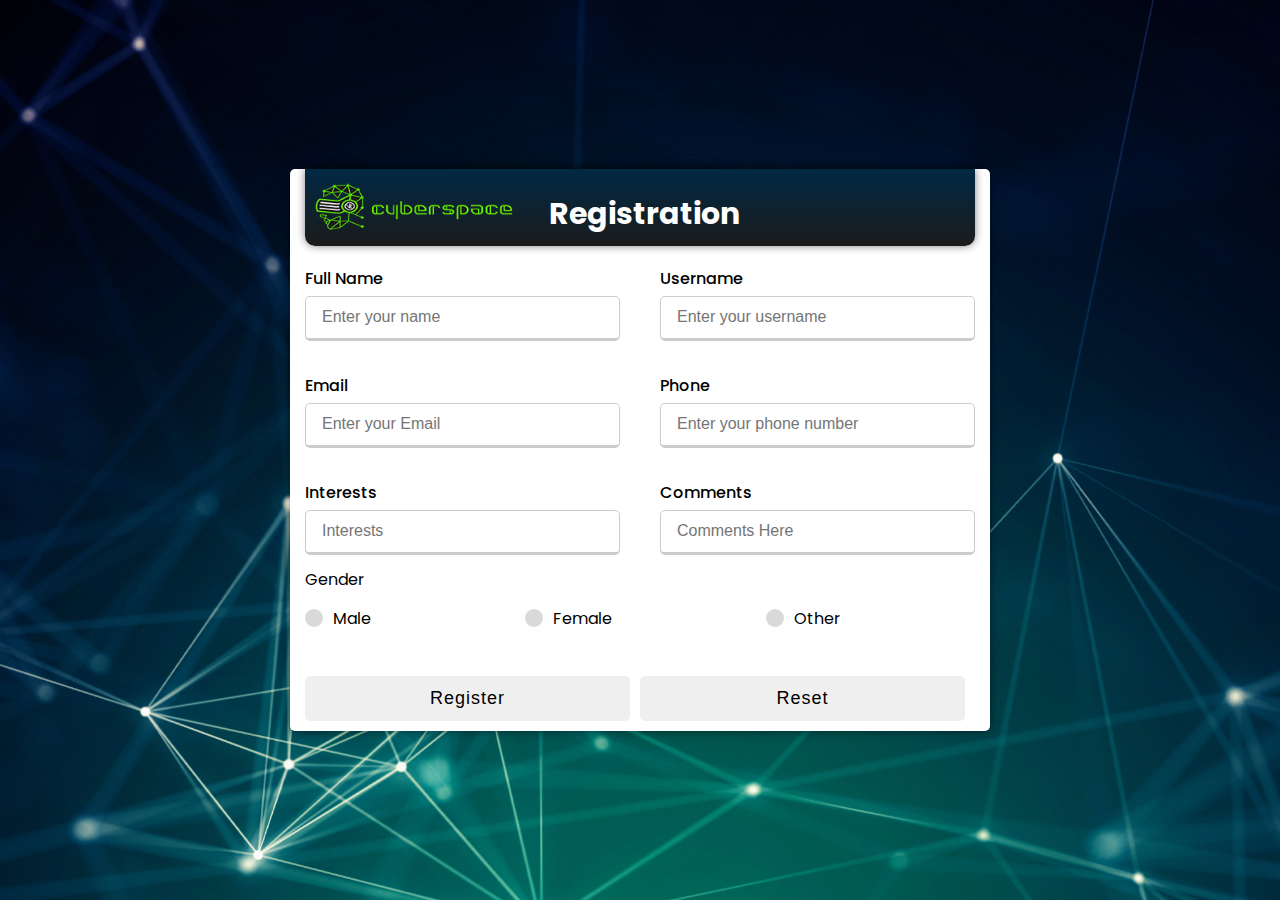
==== php/RegistrationForm.html @ b86380cd "Corporate Website" ====
<!DOCTYPE html>
<html lang="en">
<head>
    <meta charset="UTF-8">
    <meta http-equiv="X-UA-Compatible" content="IE=edge">
    <link href="https://fonts.googleapis.com/css2?family=Poppins:wght@400;600&display=swap" rel="stylesheet">
    <meta name="viewport" content="width=device-width, initial-scale=1.0">
    <link rel="stylesheet" type="text/css" href="../css/style.css">
    <title>Registration</title>
</head>
<body class="form">

        <div class="container" >

            <div class="title"><img src="../images/logo.png"> <span>Registration</span></div>

            <form action="form.php" method="POST">

                <div class="user-details">
                    <div class="input-box">
                        <span class="details">Full Name</span>
                        <input type="text" name="fullname" placeholder="Enter your name" required>
                    </div>
                    <div class="input-box">
                        <span class="details">Username</span>
                        <input type="text" name="username" placeholder="Enter your username" required>
                    </div>
                    <div class="input-box">
                        <span class="details">Email</span>
                        <input type="email" name="email" placeholder="Enter your Email" required>
                    </div>
                    <div class="input-box">
                        <span class="details">Phone</span>
                        <input type="number" name="phone" placeholder="Enter your phone number" required> 
                    </div>
                    <div class="input-box">
                        <span class="details">Interests</span>
                        <input type="text" name="interests" placeholder="Interests" required>
                    </div>
                    <div class="input-box">
                        <label class="details">Comments</label>
                        <input type="text" name="Comments" placeholder="Comments Here" required>
                    </div>
                   
                </div>

                <div class="gender-details">
                    <input type="radio" name="gender" id="dot-1" value="Male">
                    <input type="radio" name="gender" id="dot-2" value="Female">
                    <input type="radio" name="gender" id="dot-3" value="Other">
                    <span class="gender"-title>Gender</span>
                    <div class="category">
                        <label for="dot-1">
                            <span class="dot one"></span>
                            <span class="gender">Male</span>
                        </label>
                        <label for="dot-2">
                            <span class="dot two"></span>
                            <span class="gender">Female</span>
                        </label>
                        <label for="dot-3">
                            <span class="dot three"></span>
                            <span class="gender">Other</span>
                        </lable>
                    </div>
                </div>
                <div class="button">
                    <input type="submit" value="Register" name="reg">
                    <input type="reset" value="Reset">

                </div>
            </form>

        </div>

   
</body>
</html>
---- css/style.css ----
@import 'utility.css';
:root{
    --primary:#3DCFD3;
    --dark:#161616;
    --pure:#FFFFFF;
    --ternary:#898989;
    --light:#F2F2F2;
    --secondary:#070606;

}
html{
    scroll-behavior: smooth;
}
body{
    font-family: 'Poppins',sans-serif;

}
*{
    padding: 0;
    margin: 0;
    box-sizing: border-box;
    
}
header{
    background: var(--dark);
    clip-path: polygon(0 0,100% 0, 100% 100%,70% 90%,0 100%);

}
.container{
    max-width: 1152px;
    padding: 0 15px;
    margin: 0 auto;
}
header nav .left .imgs{

    margin: 100 80;
}
header nav .left a{
    color: var(--pure);
    text-decoration: none;
    margin-right: 2rem;
    text-transform: uppercase;
    transition: all .3s ease;
}
#particles-js{
    position:fixed;
}
header nav .left a:hover{
    color: #77ff00;
}
header nav{
    padding: 2rem 0;
}
header nav .logo{
    margin-right: 3rem;
}

.hero .left img{
    width: 450px;
    margin:100px 100px 100px 0;
    
}
.hero .right{
    color: var(--pure);

}
.hero .right h6 img{

    width: 200px;
    margin-bottom: -20px;
    margin-left: 5px;

}
.hero .right h1{
    font-size: 4rem;
    font-weight: 100;
    line-height: 1.2;
    margin-bottom: 2rem;
}
.hero .right h1 span{
    color: var(--primary);
}
.hero .right p{
    line-height: 1.9;
    margin-bottom: 2rem;
}
.hero .right{
    margin-top: -7rem;
}

section{
    padding: 6rem 0;
}
section.about{
    padding-bottom: 14rem;

}
section.about .section-heading{
    color: var(--dark);
}
section.about .card-wrapper{
    display: grid;
    grid-template-columns: repeat(3,1fr);
    grid-gap: 3rem;

}
.fbtn{
    position:fixed;
	width:50px;
	height:50px;
	bottom:40px;
	right:40px;
	background-color:var(--primary);
	color:#FFF;
	border-radius:50px;
	padding: 17px;
	box-shadow: 0px 0px 5px #999;
}

section.about .card-wrapper .card{
    background: var(--pure);
    box-shadow: 0px 0px 15px var(--dark);
}
section.about .card-wrapper .card .img-wrapper img{
    width: 100%;
    height: 100%;
    object-fit: cover;
    position: relative;
    clip-path: polygon(0 0,100% 0, 100% 100%,0% 80%,0 100%);
}
section.about .card-wrapper .card h1{
    font-size: 4.5rem;
    font-weight: 600;
    transform: rotate(15deg);
    margin-top: -18%;
    color: darkturquoise;
    padding-left: 10px;
    text-shadow: 1px 1px 2px rgba(0, 0,0, .5);
}

section.about .card-wrapper .card a{
    color: var(--secondary);
    text-decoration: none;
}
section.about .card-wrapper .card span{
    color: var(--ternary);
    font-size: 0.8rem;
}
section.about .card-wrapper .card p{
    font-family: 'Lato',sans-serif;
    color: var(--ternary);
    margin-top: 1rem;
    margin-bottom: 1rem;

}
section.about .card-wrapper .card a.read-more{
    font-size: 0.8rem;
}

section.about .card-wrapper .card .card-content a:hover{
    color: var(--primary);
}


.section-heading{
    color: var(--secondary);
    text-align: center;
    margin-bottom: 1rem;
    line-height: 0.5;
}
.section-heading + p{
    color: var(--ternary);
    text-align: center;
    font-family: 'Lato',sans-serif;
    margin-bottom: 8rem;
}
.section-heading span{
    color: var(--primary);
}
section.services{
    background: var(--light);
}

section.services .card-wrapper{
    display: grid;
    grid-template-columns: repeat(3,1fr);
    grid-column-gap: 2rem;
    grid-row-gap: 6rem;
}
section.services .card-wrapper .card{
    background: var(--pure);
    padding: 3rem 2rem;
    position: relative;
    padding-top: 5rem;
    text-align: center;
    transition: all .3s ease;


}
section.services .card-wrapper .card img{
    height: 5rem;
    background-color: var(--primary);
    position: absolute;
    top: -2.7rem;
    left: 50%;
    transform: translateX(-50%);
    padding: 0.8rem;
}
section.services .card-wrapper .card h2{
    font-weight: 600;
    font-size: 1.2rem;
    margin-bottom: 0.5rem;
}

section.services .card-wrapper .card p{
    font-family: 'Lato',sans-serif;
    line-height: 1.6rem;
    color: var(--ternary);
}
section.services .card-wrapper .card:hover{
    background: var(--dark);

}
section.services .card-wrapper .card:hover h2,section.services .card-wrapper .card:hover p{
    color: var(--pure);
}

section.freelancer{
    text-align: center;
    background: linear-gradient(rgba(0,0,0,0.7),rgba(0,0,0,0.7)),url(../images/camera.png);
    color: var(--pure);
    clip-path: polygon(0 0,100% 0, 100% 100%,67% 80%,0 100%);
    padding-bottom: 14rem;
}
section.freelancer h1{
font-size: 2rem;
margin-bottom: 01.2rem;
}
section.freelancer p{
    margin-bottom: 2rem;
    font-family: 'Lato',sans-serif;
}


section.reviews .slider .slide img{
    width: 100px;
    height: 100px;
    border-radius: 50%;
    object-fit: cover;
    margin-bottom: 2rem;

}
section.reviews .slider .slide{
    text-align: center;
    display: flex;
    align-items: center;
    flex-direction: column;
    padding: 0 10rem;
}
section.reviews .slider .slide p{

    font-family: 'Lato',sans-serif;
    color: var(--ternary);
    margin-bottom: 1rem;
}

section.reviews .slider .slide span{
    font-size: 0.8rem;
}
section.reviews .slider-dots .dots{
    list-style-type: none;
    display: flex!important;
    justify-content: center;
}
section.reviews .slider-dots{
    margin-top: 3rem;
}
section.reviews .slider-dots button{
    font-size: 0;
    width: 8px;
    height: 5px;
    margin-right: 0.3rem;
    outline: none;
    border: none;
    background: var(--ternary);
    border-radius: 50px;
    cursor: pointer;
}
section.reviews .dots li.slick-active button{
    background-color: var(--primary);
    width: 20px;
}

section.work{
    background: var(--light);
}
section.work .card-wrapper{
    display: grid;
    grid-template-columns: repeat(3,1fr);
    grid-gap: 2rem;
}

section.work .card-wrapper .card{
    position: relative;
    height: 250px;
}
section.work .card-wrapper .card .overlay{
    position: absolute;
    top: 0;
    left: 0;
    width: 100%;
    height: 100%;
    background: rgba(61, 207, 211,0.7);
    display: flex;
    justify-content: center;
    align-items: center;
    flex-direction: column;
    color: var(--light);
    opacity: 0;
    transition: all .3s ease;

}

section.work .card-wrapper .card .overlay a{
    color: var(--secondary);
    text-decoration: none;

}
section.work .card-wrapper .card img{
    height: 100%;
    width: 100%;
}
section.work .card-wrapper .card:hover .overlay{
    opacity: 100%;
}

section.blog{
    background: var(--dark);
    clip-path: polygon(0 0,100% 0, 100% 100%,70% 90%,0 100%);
    padding-bottom: 14rem;

}
section.blog .section-heading{
    color: var(--pure);
}
section.blog .card-wrapper{
    display: grid;
    grid-template-columns: repeat(3,1fr);
    grid-gap: 3rem;

}
section.blog .card-wrapper .card{
    background: var(--pure);
}
section.blog .card-wrapper .card .img-wrapper img{
    width: 100%;
    height: 100%;
    object-fit: cover;
}
section.blog .card-wrapper .card .card-content{
    padding: 1rem;
    padding-right: 2rem;
    padding-left: 2rem;

}

section.blog .card-wrapper .card h1{
    font-size: 1rem;
    font-weight: 600;
}
section.blog .card-wrapper .card a{
    color: var(--secondary);
    text-decoration: none;
}
section.blog .card-wrapper .card span{
    color: var(--ternary);
    font-size: 0.8rem;
}
section.blog .card-wrapper .card p{
    font-family: 'Lato',sans-serif;
    color: var(--ternary);
    margin-top: 1rem;
    margin-bottom: 1rem;

}
section.blog .card-wrapper .card a.read-more{
    font-size: 0.8rem;
}

section.blog .card-wrapper .card .card-content a:hover{
    color: var(--primary);
}

section.contact .card-wrapper{
    display: grid;
    grid-gap: 3rem;
    grid-template-columns: repeat(3,1fr);
    
}
section.contact .card-wrapper .card{
    text-align: center;
}
section.contact .card-wrapper .card img{
    margin-bottom: 3rem;
}
section.contact .card-wrapper .card h1{
    font-weight: 400;
    font-family: 'Poppins',sans-serif;
    margin-bottom: 1rem;
}
section.contact .card-wrapper .card h6{
    color: var(--ternary);
    font-weight: 400;
    margin-bottom: 2rem;
}


section.contact .input-wrap{
    display: grid;
    grid-template-columns: repeat(2,1fr);
    grid-gap: 2rem;
    margin-bottom: 2rem;
    

}
section.contact .input-wrap-2{
    display: flex;
    flex-direction: column;
}
section.contact .input-wrap-2 input{
    margin-bottom: 2rem;
    border: 1px solid var(--primary);
    font-size: 0.9rem;
    
}
section.contact input{
    padding: 0.5rem ;
    border: 1px solid var(--primary);
    font-size: 0.9rem;
    border-radius: 5px;
}
section.contact .input-wrap-2 textarea{
    padding: 0.5rem;
    font-size: 1.1rem;
    border: 1px solid var(--primary);
    border-radius: 5px;
}
section.contact .input-wrap-2 textarea:focus,section.contact input:focus{
    outline: none;
}
section.contact .btn-wrapper{
    text-align: center;
    margin-top: 2rem;
}
footer{
    background: var(--dark);
    text-align: center;
    padding: 3rem 0;
}

footer .footer-logo{
    margin-bottom: 3rem;

}
footer .footer-socials a img{
    height: 35px;
    border-radius: 40%;
    padding: 8px;
    background-color: var(--pure);
}
footer .footer-socials a{
    margin-right: 1rem;
}
footer .copyright{
    color: var(--ternary);
    margin-top: 2rem;
}
#particles-js{
    position: relative;
    z-index: 1;
}




/* registration_form */


body.form{
    display: flex;
    height: 100vh;
    justify-content: center;
    align-items: center;
    background-image: url("../images/background.jpg");
 
}
    


body.form .container{
    max-width: 700px;
    width: 100%;
    background: #fff;
    border-radius: 5px;
    box-shadow: 0px 0px 10px rgba(0,0,0,0.5);
}


body.form .container .title{
    font-size: 25px;
    font-weight: 500;
    position: relative;
    background: linear-gradient(0deg, rgba(2,0,36,1) 0%, rgba(27,27,27,1) 0%, rgba(1,41,68,1) 100%);
    border-radius: 0  0 10px 10px;
    box-shadow: 0 0 8px rgba(0, 0,0, .5);
    padding: 10px 0 0 10px;
    color: var(--pure);
    position: relative;
}
body.form .container .title span{
    position: absolute;
    top: 22px;
    right: 35%;
    font-weight: 700;
    font-size: 30px;
}
body.form .container .title img{
    width: 30%;
}

body.form form .user-details{

    display: flex;
    flex-wrap: wrap;
    justify-content: space-between;

}

form .user-details .input-box{
    margin: 20px 0 12px 0;
    width: calc(100% / 2 - 20px);
}
.user-details .input-box .details{
    display: block;
    font-weight: 500;
    margin-bottom: 5px;
}
.user-details .input-box input{
    height: 45px;
    width: 100%;
    outline: none;
    border-radius: 5px;
    border: 1px solid #ccc;
    padding-left: 16px;
    font-size: 16px;
    border-bottom-width:3px;
    transition: all .3s ease;
}
.user-details .input-box input:focus{
    border-color: #9b59b6;
    

}
form .gender-details .gender-title{
    font-size: 20px;
    font-weight: 500;
}
form .gender-details .category{
    display: flex;
    width: 80%;
    margin: 14px 0;
    justify-content: space-between;

}
.gender-details .category label{
display: flex;
align-items: center;
}
.gender-details .category .dot{
    height: 18px;
    width: 18px;
    background: #d9d9d9;
    border-radius: 50%;
    margin-right: 10px;
    border:5px solid transparent;
}

#dot-1:checked ~ .category label .one,
#dot-2:checked ~ .category label .two,
#dot-3:checked ~ .category label .three{

    border-color: #d9d9d9;
    background: #9b59b6;
}
form input[type="radio"]{
    display: none;
}

form .button{
    height: 45px;
    margin: 45px 0;
    margin-bottom: 10px;
    display: flex;
    
}
form .button input{
    width: 100%;
    margin-right: 10px;
    height: 100%;
    outline: none;
    color: black;
    border: none;
    background-color: none;
    font-size: 18px;
    letter-spacing: 1px;
    font-weight: 500;
    border-radius: 5px;
    transition: all .3s ease;
    
    
}

form .button input:hover{
    background-color: orange;
    box-shadow: 0 0 8px rgba(0, 0,0, .5);
}
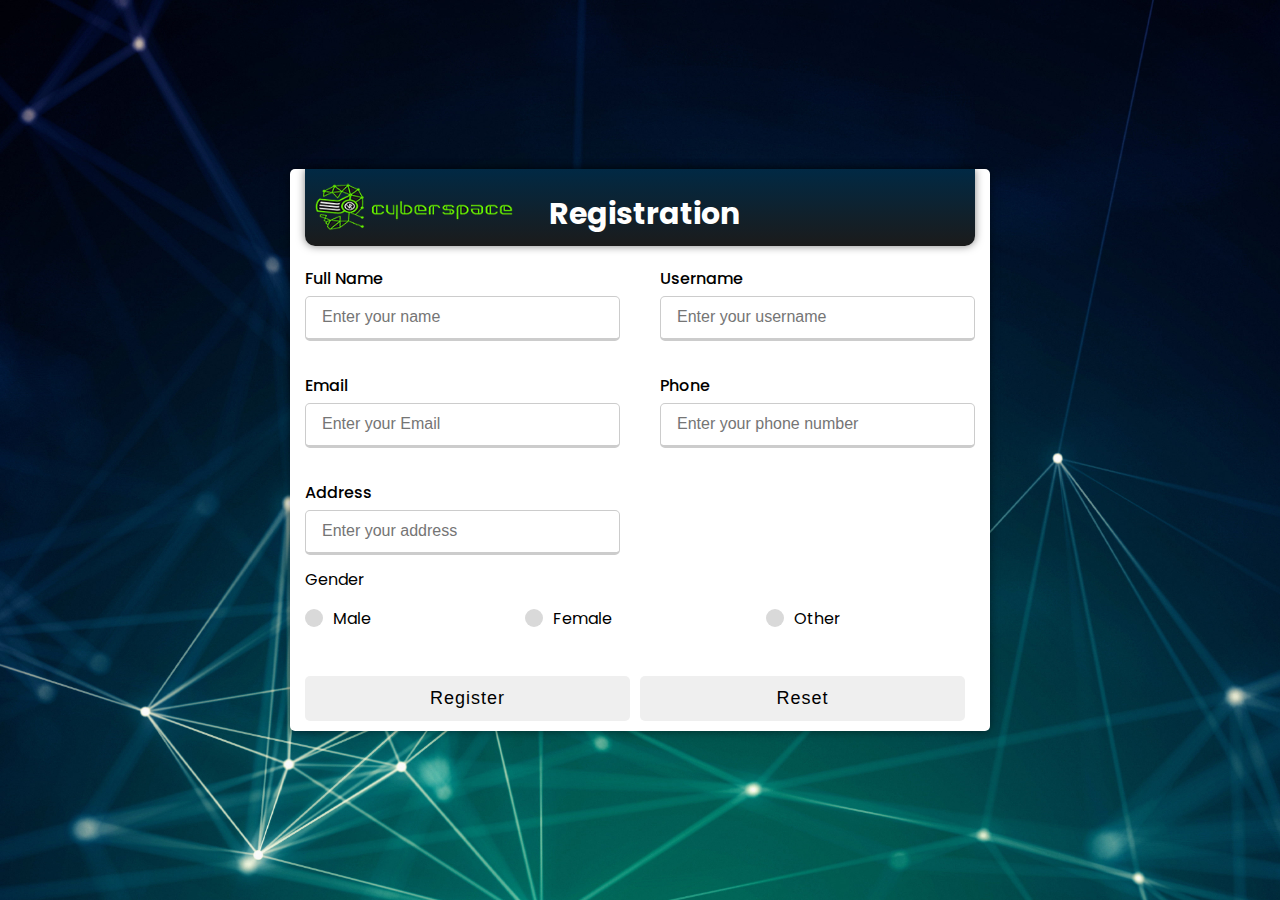
==== commit a064c8ae: "Form Update" ====
--- a/php/RegistrationForm.html
+++ b/php/RegistrationForm.html
@@ -33,13 +33,10 @@
                         <span class="details">Phone</span>
                         <input type="number" name="phone" placeholder="Enter your phone number" required> 
                     </div>
+
                     <div class="input-box">
-                        <span class="details">Interests</span>
-                        <input type="text" name="interests" placeholder="Interests" required>
-                    </div>
-                    <div class="input-box">
-                        <label class="details">Comments</label>
-                        <input type="text" name="Comments" placeholder="Comments Here" required>
+                        <span class="details">Address</span>
+                        <input type="text" name="address" placeholder="Enter your address" required> 
                     </div>
                    
                 </div>
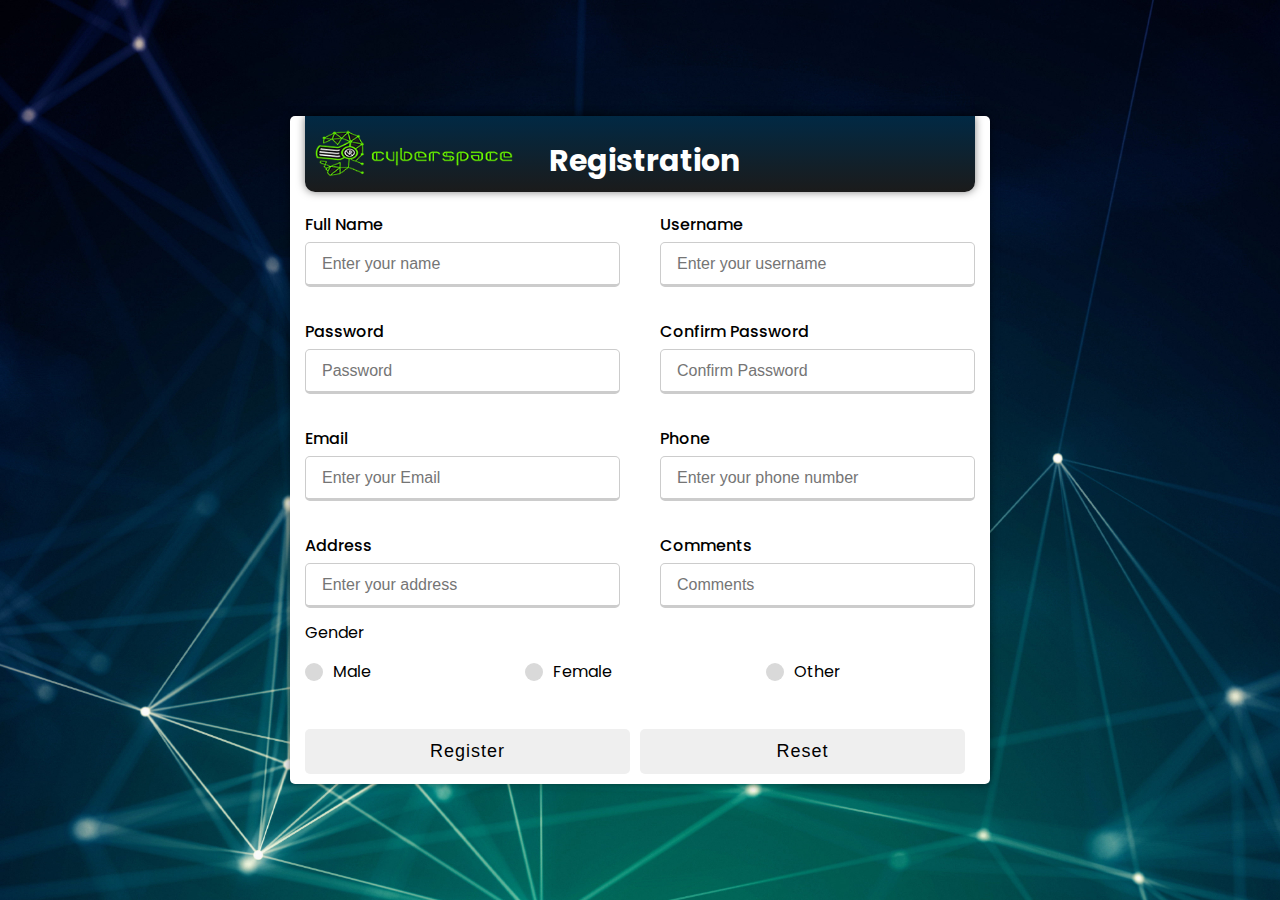
==== commit ac7188d9: "updates" ====
--- a/php/RegistrationForm.html
+++ b/php/RegistrationForm.html
@@ -26,6 +26,14 @@
                         <input type="text" name="username" placeholder="Enter your username" required>
                     </div>
                     <div class="input-box">
+                        <span class="details">Password</span>
+                        <input type="password" name="password" placeholder="Password" required>
+                    </div>
+                    <div class="input-box">
+                        <span class="details">Confirm Password</span>
+                        <input type="password" name="conpassword" placeholder="Confirm Password" required>
+                    </div>
+                    <div class="input-box">
                         <span class="details">Email</span>
                         <input type="email" name="email" placeholder="Enter your Email" required>
                     </div>
@@ -37,6 +45,10 @@
                     <div class="input-box">
                         <span class="details">Address</span>
                         <input type="text" name="address" placeholder="Enter your address" required> 
+                    </div>
+                    <div class="input-box">
+                        <span class="details">Comments</span>
+                        <input type="text" name="commentss" placeholder="Comments" required> 
                     </div>
                    
                 </div>
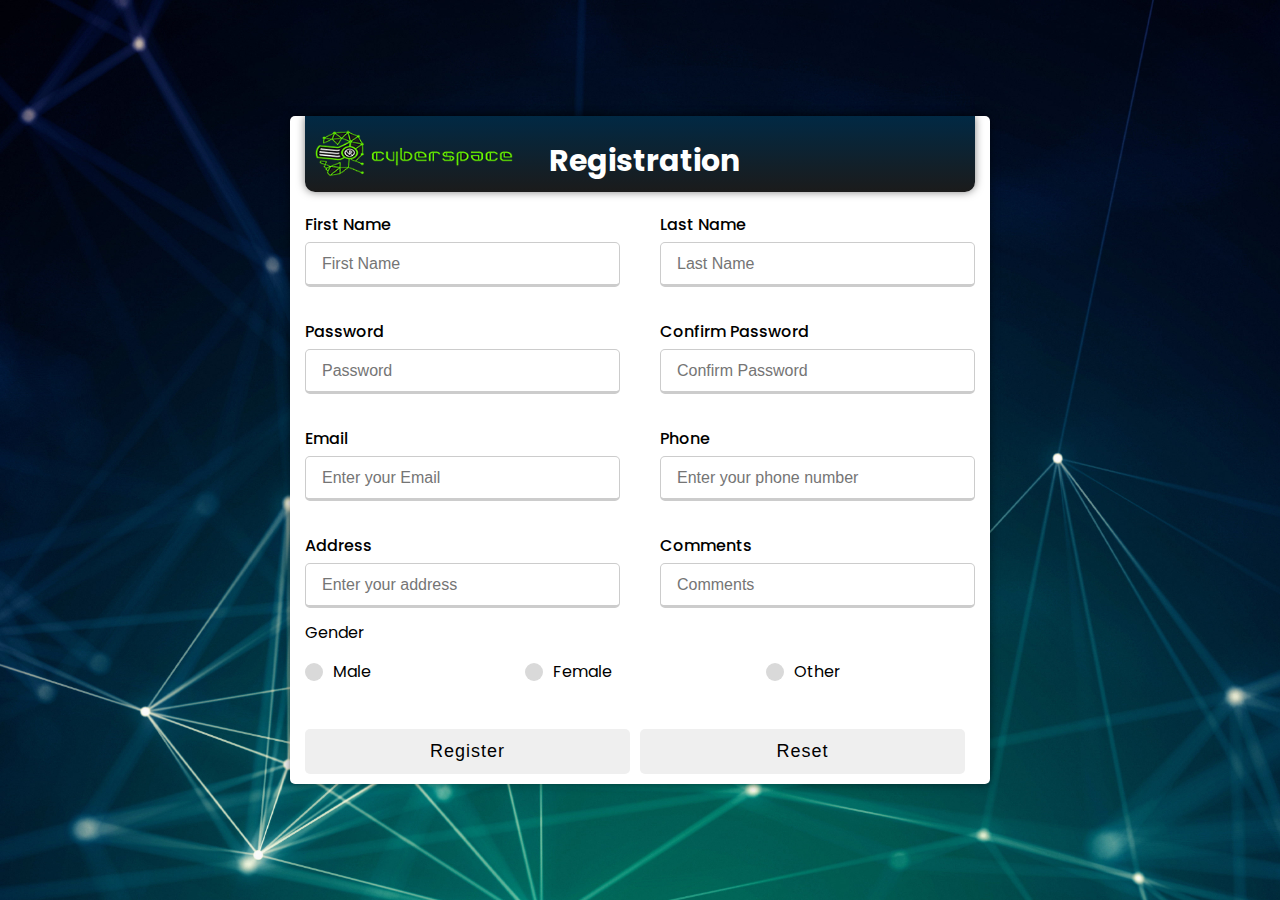
==== commit e42a45b1: "someFix" ====
--- a/php/RegistrationForm.html
+++ b/php/RegistrationForm.html
@@ -14,41 +14,49 @@
 
             <div class="title"><img src="../images/logo.png"> <span>Registration</span></div>
 
-            <form action="form.php" method="POST">
+            <form action="form.php" method="POST" onsubmit="return Check(this)" name="forms">
 
                 <div class="user-details">
                     <div class="input-box">
-                        <span class="details">Full Name</span>
-                        <input type="text" name="fullname" placeholder="Enter your name" required>
+                        <span class="details">First Name</span>
+                        <input type="text" name="fullname" id="name" placeholder="First Name" >
+                        <p class="warning red" id="warname" style="color: red;"></p>
                     </div>
                     <div class="input-box">
-                        <span class="details">Username</span>
-                        <input type="text" name="username" placeholder="Enter your username" required>
+                        <span class="details">Last Name</span>
+                        <input type="text" name="lastname" id="lastname" placeholder="Last Name" >
+                        <p class="warning" id="warusername" style="color: red;"></p>
                     </div>
                     <div class="input-box">
                         <span class="details">Password</span>
-                        <input type="password" name="password" placeholder="Password" required>
+                        <input type="password" name="password" id="password" placeholder="Password" >
+                        <p class="warning" id="warpass" style="color: red;"></p>
                     </div>
                     <div class="input-box">
                         <span class="details">Confirm Password</span>
-                        <input type="password" name="conpassword" placeholder="Confirm Password" required>
+                        <input type="password" name="conpassword" id="conpassword" placeholder="Confirm Password" >
+                        <p class="warning" id="warconpass" style="color: red;"></p>
                     </div>
                     <div class="input-box">
                         <span class="details">Email</span>
-                        <input type="email" name="email" placeholder="Enter your Email" required>
+                        <input type="email" name="email" id="email" placeholder="Enter your Email" >
+                        <p class="warning" id="waremail" style="color: red;"></p>
                     </div>
                     <div class="input-box">
                         <span class="details">Phone</span>
-                        <input type="number" name="phone" placeholder="Enter your phone number" required> 
+                        <input type="number" name="phone" id="sel" placeholder="Enter your phone number" > 
+                        <p class="warning" id="warphone" style="color: red;"></p>
                     </div>
 
                     <div class="input-box">
                         <span class="details">Address</span>
-                        <input type="text" name="address" placeholder="Enter your address" required> 
+                        <input type="text" name="address" id="address" placeholder="Enter your address" > 
+                        <p class="warning" id="waradd" style="color: red;"></p>
                     </div>
                     <div class="input-box">
                         <span class="details">Comments</span>
-                        <input type="text" name="commentss" placeholder="Comments" required> 
+                        <input type="text" name="commentss" id="comments" placeholder="Comments" > 
+                        <p class="warning" id="warcom" style="color: red;"></p>
                     </div>
                    
                 </div>
@@ -72,6 +80,7 @@
                             <span class="gender">Other</span>
                         </lable>
                     </div>
+                    <p class="warning" id="wargen" style="color: red;"></p>
                 </div>
                 <div class="button">
                     <input type="submit" value="Register" name="reg">
@@ -82,6 +91,6 @@
 
         </div>
 
-   
+        <script src="../js/index.js"></script>
 </body>
 </html>--- a/css/style.css
+++ b/css/style.css
@@ -540,6 +540,7 @@
     margin: 20px 0 12px 0;
     width: calc(100% / 2 - 20px);
 }
+
 .user-details .input-box .details{
     display: block;
     font-weight: 500;
